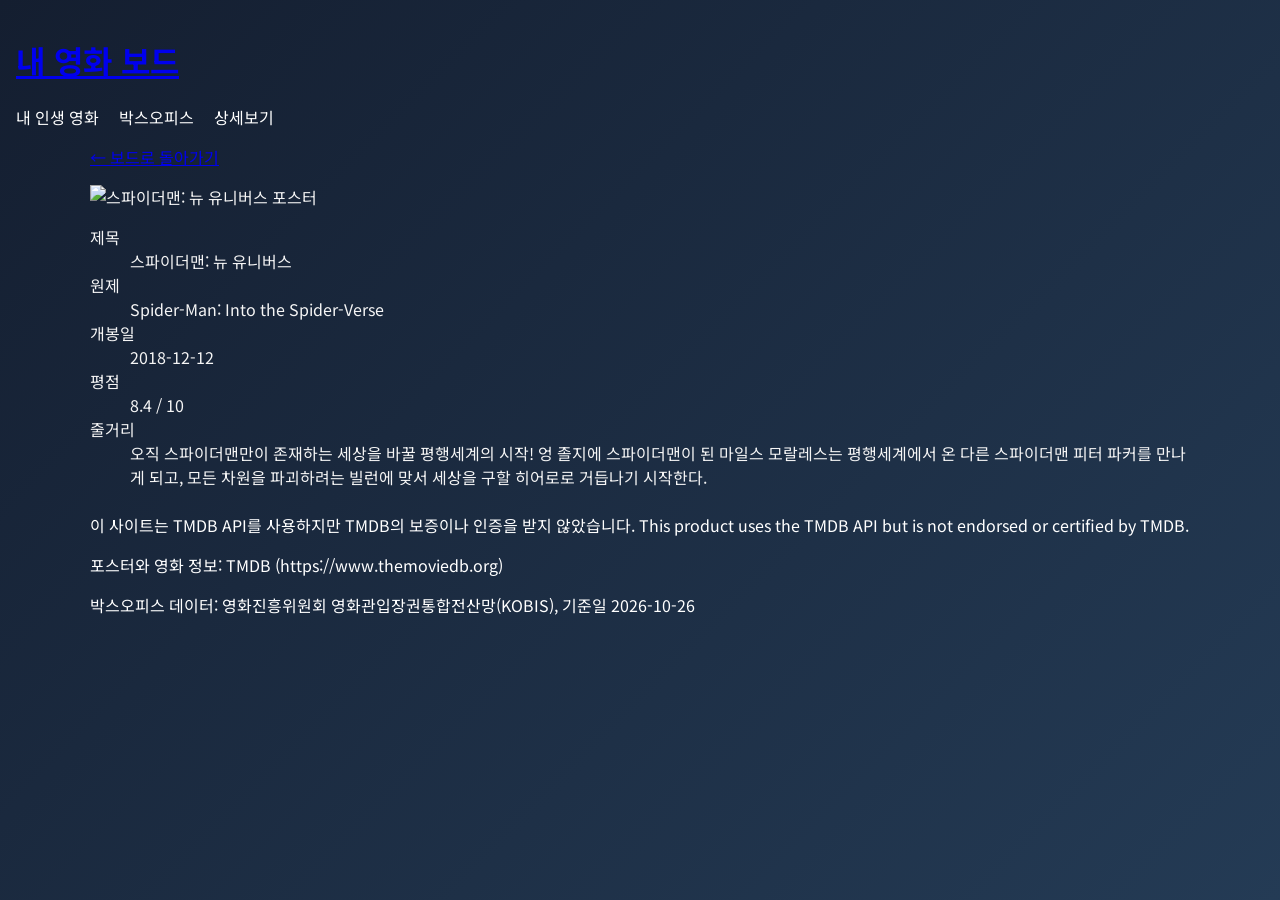
==== detail.html @ 898d3880 "Create detail.html" ====
<!DOCTYPE html>
<html lang="ko">
<head>
  <meta charset="UTF-8">
  <meta name="viewport" content="width=device-width, initial-scale=1.0">
  <title>스파이더맨: 뉴 유니버스 - 상세 정보</title>
  <link rel="preconnect" href="https://fonts.googleapis.com">
  <link rel="preconnect" href="https://fonts.gstatic.com" crossorigin>
  <link href="https://fonts.googleapis.com/css2?family=Black+Han+Sans&family=Noto+Sans+KR:wght@400;700&display=swap" rel="stylesheet">
  <link rel="stylesheet" href="style.css">
</head>
<body class="detail-page">
  <header>
    <div class="header-container">
      <h1><a href="index.html">내 영화 보드</a></h1>
      <nav>
        <ul>
          <li><a href="index.html#mine">내 인생 영화</a></li>
          <li><a href="index.html#boxoffice">박스오피스</a></li>
          <li><a href="detail.html">상세보기</a></li>
        </ul>
      </nav>
    </div>
  </header>

  <main>
    <p class="back-link"><a href="index.html">&larr; 보드로 돌아가기</a></p>

    <article class="detail">
      <div class="detail-poster">
        <img src="https://image.tmdb.org/t/p/w500/iiZZdoQBEYBv6id8su7ImL0oCbD.jpg" alt="스파이더맨: 뉴 유니버스 포스터">
      </div>
      <div class="detail-info">
        <dl>
          <dt>제목</dt>
          <dd>스파이더맨: 뉴 유니버스</dd>
          
          <dt>원제</dt>
          <dd>Spider-Man: Into the Spider-Verse</dd>
          
          <dt>개봉일</dt>
          <dd>2018-12-12</dd>
          
          <dt>평점</dt>
          <dd>8.4 / 10</dd>
          
          <dt>줄거리</dt>
          <dd>
            오직 스파이더맨만이 존재하는 세상을 바꿀 평행세계의 시작! 엉 졸지에 스파이더맨이 된 마일스 모랄레스는 평행세계에서 온 다른 스파이더맨 피터 파커를 만나게 되고, 모든 차원을 파괴하려는 빌런에 맞서 세상을 구할 히어로로 거듭나기 시작한다.
          </dd>
        </dl>
      </div>
    </article>
  </main>

  <footer>
    <p>이 사이트는 TMDB API를 사용하지만 TMDB의 보증이나 인증을 받지 않았습니다. This product uses the TMDB API but is not endorsed or certified by TMDB.</p>
    <p>포스터와 영화 정보: TMDB (https://www.themoviedb.org)</p>
    <p>박스오피스 데이터: 영화진흥위원회 영화관입장권통합전산망(KOBIS), 기준일 2026-10-26</p>
  </footer>
</body>
</html>
---- style.css ----
body {
    background: linear-gradient(135deg, #141e30, #243b55);
    min-height: 100vh;
    box-sizing: border-box;
    margin: 0;
    padding: 16px;
    color: #f5f5f5;
    font-family: "Noto Sans KR", sans-serif;
}

main,
.top,
.hero,
footer {
    max-width: 1100px;
    margin: 0 auto 24px;
}

.top {
    display: flex;
    justify-content: space-between;
    align-items: center;
}

nav ul {
    display: flex;
    flex-direction: column;
    gap: 8px;
    list-style: none;
    margin: 0;
    padding: 0;
}

nav a {
    color: #fff;
    text-decoration: none;
}

.hero {
    /* 외부 URL 대신 로컬/상대 경로 이미지를 사용하거나, 백업 단색 배경 지정 */
    background-color: #1a2639;
    background-image: linear-gradient(rgba(0, 0, 0, 0.6), rgba(0, 0, 0, 0.6)), url("./images/hero-bg.jpg");
    background-size: cover;
    background-position: center;
    min-height: 40vh;
    padding: 24px;
    box-sizing: border-box;
    color: #fff;
    border-radius: 12px;
    display: flex;
    flex-direction: column;
    justify-content: center;
}

h1,
footer {
    color: #fff;
}

.board {
    display: grid;
    grid-template-columns: repeat(auto-fit, minmax(200px, 1fr));
    gap: 20px;
}

.card {
    position: relative;
    border-radius: 12px;
    overflow: hidden;
    box-shadow: 0 4px 12px rgba(0, 0, 0, 0.3);
    background: #fff;
    color: #222222;
    transition: transform 0.3s, box-shadow 0.3s;
    animation: rise 0.6s ease-out forwards;
}

/* 카드가 늘어나도 자동으로 지연 시간이 적용되도록 설정 */
.card:nth-child(1) { animation-delay: 0s; }
.card:nth-child(2) { animation-delay: 0.1s; }
.card:nth-child(3) { animation-delay: 0.2s; }
.card:nth-child(4) { animation-delay: 0.3s; }
.card:nth-child(5) { animation-delay: 0.4s; }

.card:hover {
    transform: translateY(-8px);
    box-shadow: 0 12px 32px rgba(255, 193, 7, 0.6);
}

.info {
    padding: 12px;
}

.poster {
    width: 100%;
    display: block;
    aspect-ratio: 2 / 3;
    object-fit: cover;
}

.badge {
    position: absolute;
    top: 12px;
    right: 12px;
    background: #ffc107;
    color: #222;
    padding: 4px 10px;
    border-radius: 999px;
    font-weight: bold;
    animation: pulse 1s infinite alternate;
}

/* @keyframes 구문 정상화 (from -> to) */
@keyframes pulse {
    0% {
        transform: scale(1);
    }
    100% {
        transform: scale(1.15);
    }
}

@keyframes rise {
    from {
        opacity: 0;
        transform: translateY(20px);
    }
    to {
        opacity: 1;
        transform: translateY(0);
    }
}

@media (min-width: 600px) {
    nav ul {
        flex-direction: row;
        gap: 20px;
    }
}

@media (min-width: 1024px) {
    .hero {
        min-height: 60vh;
    }

    .hero h2 {
        font-size: 3rem;
    }
}
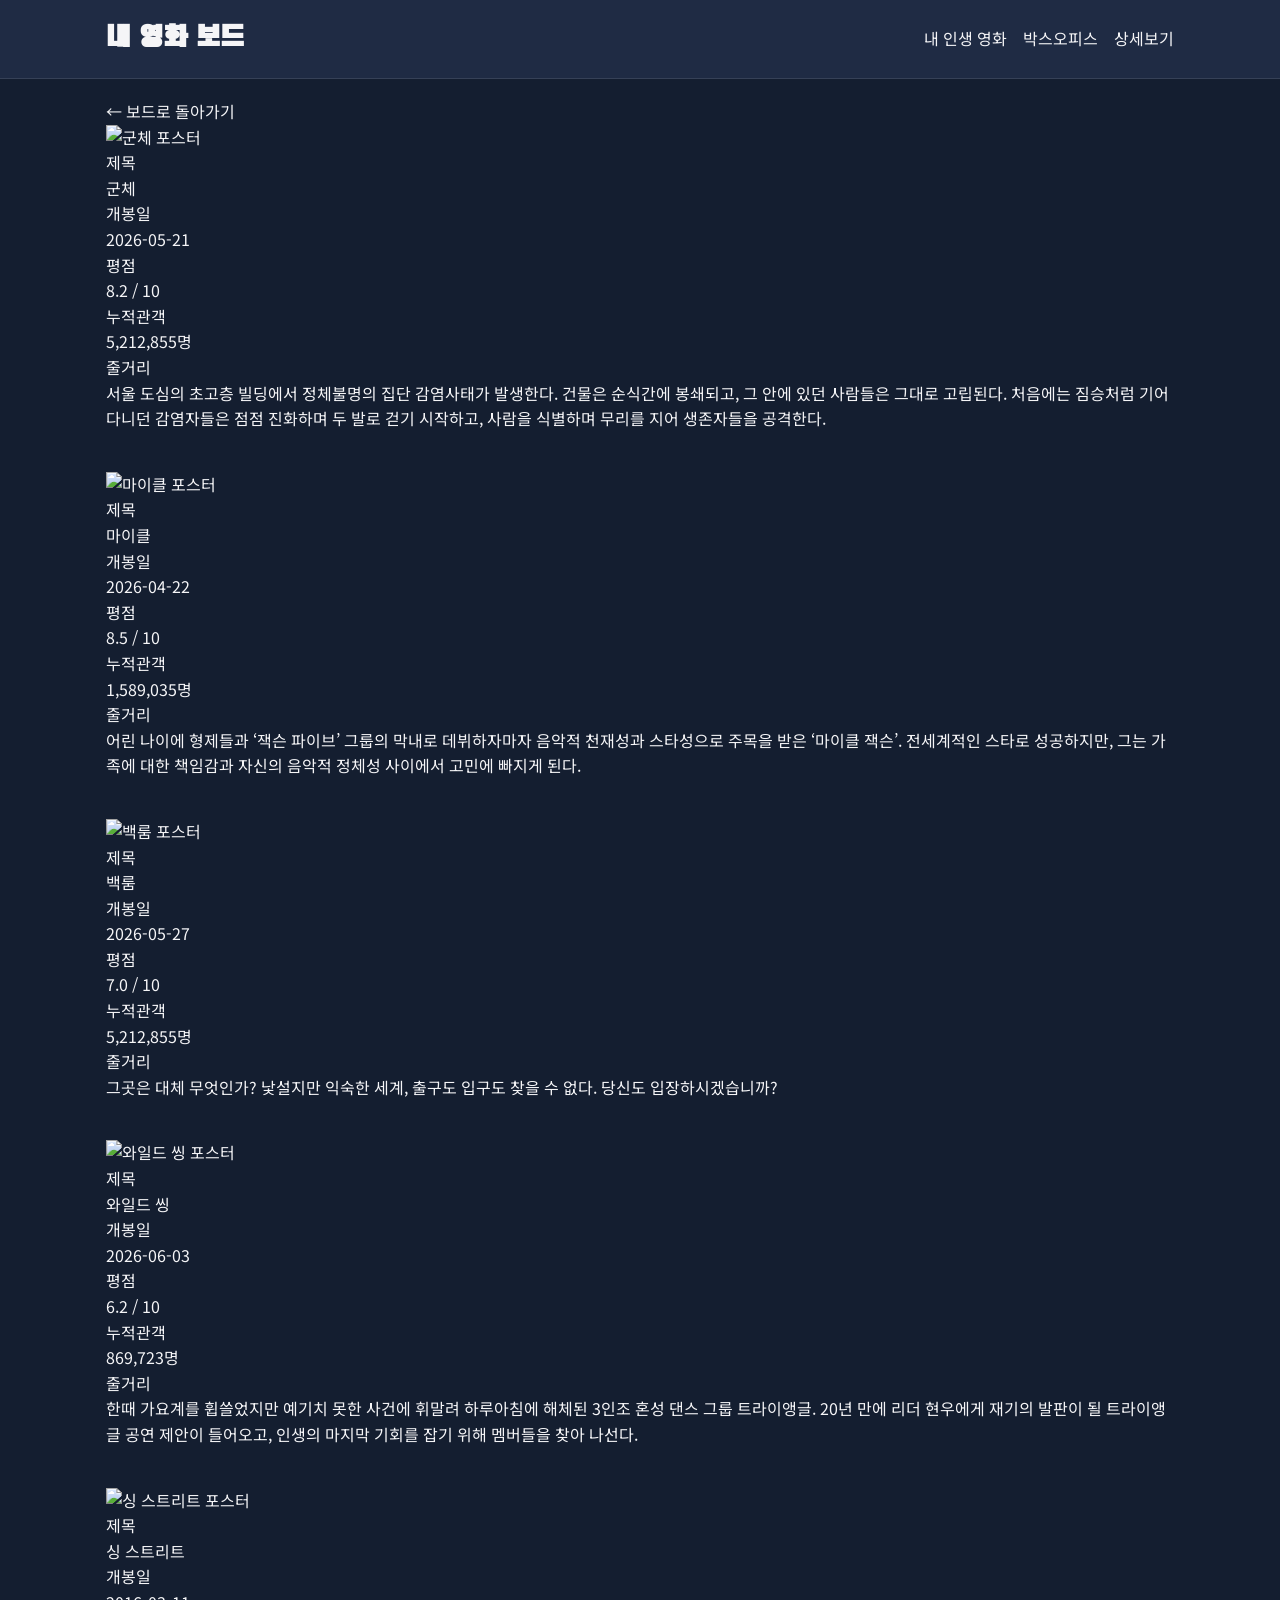
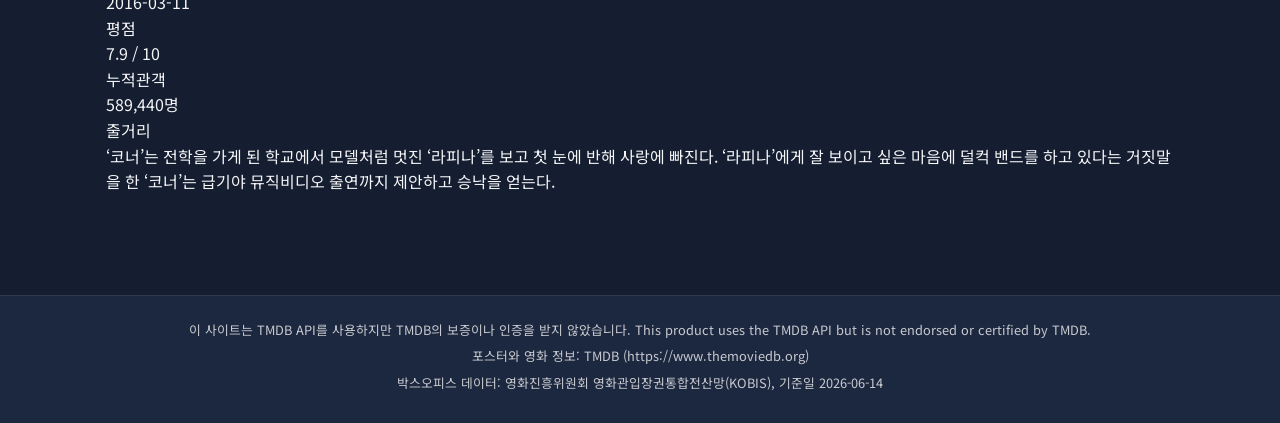
==== commit 98d4d2b1: "Update movie details in detail.html" ====
--- a/detail.html
+++ b/detail.html
@@ -3,7 +3,7 @@
 <head>
   <meta charset="UTF-8">
   <meta name="viewport" content="width=device-width, initial-scale=1.0">
-  <title>스파이더맨: 뉴 유니버스 - 상세 정보</title>
+  <title>일별 박스오피스 TOP 5 - 상세 정보</title>
   <link rel="preconnect" href="https://fonts.googleapis.com">
   <link rel="preconnect" href="https://fonts.gstatic.com" crossorigin>
   <link href="https://fonts.googleapis.com/css2?family=Black+Han+Sans&family=Noto+Sans+KR:wght@400;700&display=swap" rel="stylesheet">
@@ -26,37 +26,147 @@
   <main>
     <p class="back-link"><a href="index.html">&larr; 보드로 돌아가기</a></p>
 
-    <article class="detail">
+    <!-- 1. 군체 -->
+    <article class="detail" style="margin-bottom: 40px;">
       <div class="detail-poster">
-        <img src="https://image.tmdb.org/t/p/w500/iiZZdoQBEYBv6id8su7ImL0oCbD.jpg" alt="스파이더맨: 뉴 유니버스 포스터">
+        <img src="https://image.tmdb.org/t/p/w500/hDPGsJxo8xX0OyqcMB8xI3RdaF3.jpg" alt="군체 포스터">
       </div>
       <div class="detail-info">
         <dl>
           <dt>제목</dt>
-          <dd>스파이더맨: 뉴 유니버스</dd>
-          
-          <dt>원제</dt>
-          <dd>Spider-Man: Into the Spider-Verse</dd>
+          <dd>군체</dd>
           
           <dt>개봉일</dt>
-          <dd>2018-12-12</dd>
+          <dd>2026-05-21</dd>
           
           <dt>평점</dt>
-          <dd>8.4 / 10</dd>
+          <dd>8.2 / 10</dd>
           
+          <dt>누적관객</dt>
+          <dd>5,212,855명</dd>
+
           <dt>줄거리</dt>
           <dd>
-            오직 스파이더맨만이 존재하는 세상을 바꿀 평행세계의 시작! 엉 졸지에 스파이더맨이 된 마일스 모랄레스는 평행세계에서 온 다른 스파이더맨 피터 파커를 만나게 되고, 모든 차원을 파괴하려는 빌런에 맞서 세상을 구할 히어로로 거듭나기 시작한다.
+            서울 도심의 초고층 빌딩에서 정체불명의 집단 감염사태가 발생한다. 건물은 순식간에 봉쇄되고, 그 안에 있던 사람들은 그대로 고립된다. 처음에는 짐승처럼 기어다니던 감염자들은 점점 진화하며 두 발로 걷기 시작하고, 사람을 식별하며 무리를 지어 생존자들을 공격한다.
           </dd>
         </dl>
       </div>
     </article>
+
+    <!-- 2. 마이클 -->
+    <article class="detail" style="margin-bottom: 40px;">
+      <div class="detail-poster">
+        <img src="https://image.tmdb.org/t/p/w500/piMZqtd0gGS7OgkhDwiQ7vVViBQ.jpg" alt="마이클 포스터">
+      </div>
+      <div class="detail-info">
+        <dl>
+          <dt>제목</dt>
+          <dd>마이클</dd>
+          
+          <dt>개봉일</dt>
+          <dd>2026-04-22</dd>
+          
+          <dt>평점</dt>
+          <dd>8.5 / 10</dd>
+          
+          <dt>누적관객</dt>
+          <dd>1,589,035명</dd>
+
+          <dt>줄거리</dt>
+          <dd>
+            어린 나이에 형제들과 ‘잭슨 파이브’ 그룹의 막내로 데뷔하자마자 음악적 천재성과 스타성으로 주목을 받은 ‘마이클 잭슨’. 전세계적인 스타로 성공하지만, 그는 가족에 대한 책임감과 자신의 음악적 정체성 사이에서 고민에 빠지게 된다.
+          </dd>
+        </dl>
+      </div>
+    </article>
+
+    <!-- 3. 백룸 -->
+    <article class="detail" style="margin-bottom: 40px;">
+      <div class="detail-poster">
+        <img src="https://image.tmdb.org/t/p/w500/tcqLtpb8EUDqbct2YFl8ZGNfP2p.jpg" alt="백룸 포스터">
+      </div>
+      <div class="detail-info">
+        <dl>
+          <dt>제목</dt>
+          <dd>백룸</dd>
+          
+          <dt>개봉일</dt>
+          <dd>2026-05-27</dd>
+          
+          <dt>평점</dt>
+          <dd>7.0 / 10</dd>
+          
+          <dt>누적관객</dt>
+          <dd>5,212,855명</dd>
+
+          <dt>줄거리</dt>
+          <dd>
+            그곳은 대체 무엇인가? 낯설지만 익숙한 세계, 출구도 입구도 찾을 수 없다. 당신도 입장하시겠습니까?
+          </dd>
+        </dl>
+      </div>
+    </article>
+
+    <!-- 4. 와일드 씽 -->
+    <article class="detail" style="margin-bottom: 40px;">
+      <div class="detail-poster">
+        <img src="https://image.tmdb.org/t/p/w500/s4IUDzLZJb4CosgEXcmouY32Jfg.jpg" alt="와일드 씽 포스터">
+      </div>
+      <div class="detail-info">
+        <dl>
+          <dt>제목</dt>
+          <dd>와일드 씽</dd>
+          
+          <dt>개봉일</dt>
+          <dd>2026-06-03</dd>
+          
+          <dt>평점</dt>
+          <dd>6.2 / 10</dd>
+          
+          <dt>누적관객</dt>
+          <dd>869,723명</dd>
+
+          <dt>줄거리</dt>
+          <dd>
+            한때 가요계를 휩쓸었지만 예기치 못한 사건에 휘말려 하루아침에 해체된 3인조 혼성 댄스 그룹 트라이앵글. 20년 만에 리더 현우에게 재기의 발판이 될 트라이앵글 공연 제안이 들어오고, 인생의 마지막 기회를 잡기 위해 멤버들을 찾아 나선다.
+          </dd>
+        </dl>
+      </div>
+    </article>
+
+    <!-- 5. 싱 스트리트 -->
+    <article class="detail" style="margin-bottom: 40px;">
+      <div class="detail-poster">
+        <img src="https://image.tmdb.org/t/p/w500/kUYfLv9V5mKPb2lJadzgOI67AFt.jpg" alt="싱 스트리트 포스터">
+      </div>
+      <div class="detail-info">
+        <dl>
+          <dt>제목</dt>
+          <dd>싱 스트리트</dd>
+          
+          <dt>개봉일</dt>
+          <dd>2016-03-11</dd>
+          
+          <dt>평점</dt>
+          <dd>7.9 / 10</dd>
+          
+          <dt>누적관객</dt>
+          <dd>589,440명</dd>
+
+          <dt>줄거리</dt>
+          <dd>
+            ‘코너’는 전학을 가게 된 학교에서 모델처럼 멋진 ‘라피나’를 보고 첫 눈에 반해 사랑에 빠진다. ‘라피나’에게 잘 보이고 싶은 마음에 덜컥 밴드를 하고 있다는 거짓말을 한 ‘코너’는 급기야 뮤직비디오 출연까지 제안하고 승낙을 얻는다.
+          </dd>
+        </dl>
+      </div>
+    </article>
+
   </main>
 
   <footer>
     <p>이 사이트는 TMDB API를 사용하지만 TMDB의 보증이나 인증을 받지 않았습니다. This product uses the TMDB API but is not endorsed or certified by TMDB.</p>
     <p>포스터와 영화 정보: TMDB (https://www.themoviedb.org)</p>
-    <p>박스오피스 데이터: 영화진흥위원회 영화관입장권통합전산망(KOBIS), 기준일 2026-10-26</p>
+    <p>박스오피스 데이터: 영화진흥위원회 영화관입장권통합전산망(KOBIS), 기준일 2026-06-14</p>
   </footer>
 </body>
 </html>
--- a/style.css
+++ b/style.css
@@ -1,148 +1,250 @@
+:root {
+  --bg: #141e30;
+  --surface: #1f2b44;
+  --text: #f5f5f7;
+  --accent: #4da3ff;
+  --warn: #ff5a5f;
+  --font-title: "Black Han Sans", sans-serif;
+  --font-body: "Noto Sans KR", sans-serif;
+  --gap: 20px;
+}
+
+* {
+  box-sizing: border-box;
+  margin: 0;
+  padding: 0;
+}
+
 body {
-    background: linear-gradient(135deg, #141e30, #243b55);
-    min-height: 100vh;
-    box-sizing: border-box;
-    margin: 0;
-    padding: 16px;
-    color: #f5f5f5;
-    font-family: "Noto Sans KR", sans-serif;
-}
-
-main,
-.top,
-.hero,
+  background-color: var(--bg);
+  color: var(--text);
+  font-family: var(--font-body);
+  line-height: 1.6;
+}
+
+a {
+  color: inherit;
+  text-decoration: none;
+}
+
+main {
+  max-width: 1100px;
+  margin: 0 auto;
+  padding: 20px 16px;
+}
+
+header {
+  background-color: var(--surface);
+  border-bottom: 1px solid rgba(255, 255, 255, 0.1);
+  position: sticky;
+  top: 0;
+  z-index: 100;
+}
+
+.header-container {
+  max-width: 1100px;
+  margin: 0 auto;
+  padding: 16px;
+  display: flex;
+  flex-direction: column;
+  align-items: center;
+  gap: 12px;
+}
+
+header h1 {
+  font-family: var(--font-title);
+  font-size: 1.8rem;
+  color: var(--text);
+}
+
+header nav ul {
+  display: flex;
+  list-style: none;
+  gap: 16px;
+}
+
+header nav a:hover {
+  color: var(--accent);
+}
+
+.hero {
+  background: linear-gradient(rgba(0, 0, 0, 0.65), rgba(0, 0, 0, 0.65)),
+              url("https://image.tmdb.org/t/p/w1280/4tjxYg2AbOzzG9G1YuiT2NzYhlH.jpg") center/cover no-repeat;
+  height: 30vh;
+  min-height: 200px;
+  display: flex;
+  align-items: center;
+  justify-content: center;
+  text-align: center;
+  padding: 20px;
+}
+
+.hero-content h2 {
+  font-family: var(--font-title);
+  font-size: 2.2rem;
+  margin-bottom: 8px;
+  color: var(--text);
+}
+
+.hero-content p {
+  font-size: 1rem;
+  opacity: 0.9;
+}
+
+section {
+  margin-bottom: 40px;
+}
+
+section h2 {
+  font-family: var(--font-title);
+  font-size: 1.6rem;
+  margin-bottom: 4px;
+  color: var(--text);
+}
+
+.basis {
+  font-size: 0.85rem;
+  color: rgba(245, 245, 247, 0.6);
+  margin-bottom: 16px;
+}
+
+.board {
+  display: grid;
+  grid-template-columns: 1fr;
+  gap: var(--gap);
+}
+
+.card {
+  background-color: var(--surface);
+  border-radius: 12px;
+  overflow: hidden;
+  position: relative;
+  transition: transform 0.3s ease, box-shadow 0.3s ease;
+}
+
+.card:hover {
+  transform: translateY(-8px);
+  box-shadow: 0 10px 20px rgba(255, 215, 0, 0.3);
+}
+
+.card .poster {
+  width: 100%;
+  aspect-ratio: 2/3;
+  object-fit: cover;
+  display: block;
+}
+
+.card .info {
+  padding: 16px;
+}
+
+.card .info h3 {
+  font-size: 1.1rem;
+  font-family: var(--font-body);
+  font-weight: 700;
+  margin-bottom: 6px;
+  white-space: nowrap;
+  overflow: hidden;
+  text-overflow: ellipsis;
+}
+
+.card .info .year,
+.card .info .audience {
+  font-size: 0.85rem;
+  opacity: 0.8;
+}
+
+.card .rank {
+  position: absolute;
+  top: 12px;
+  left: 12px;
+  background-color: var(--warn);
+  color: var(--text);
+  font-weight: bold;
+  width: 28px;
+  height: 28px;
+  border-radius: 50%;
+  display: flex;
+  align-items: center;
+  justify-content: center;
+  font-size: 0.9rem;
+}
+
+.card .badge {
+  position: absolute;
+  top: 12px;
+  right: 12px;
+  background-color: rgba(0, 0, 0, 0.75);
+  color: var(--accent);
+  padding: 4px 8px;
+  border-radius: 12px;
+  font-size: 0.8rem;
+  font-weight: bold;
+}
+
+.card .change {
+  margin-top: 8px;
+  font-size: 0.85rem;
+  font-weight: bold;
+}
+
+.change.up {
+  color: var(--warn);
+}
+.change.up::before {
+  content: "▲ ";
+}
+
+.change.down {
+  color: var(--accent);
+}
+.change.down::before {
+  content: "▼ ";
+}
+
+.change.new {
+  color: var(--warn);
+}
+.change.new::before {
+  content: "NEW ";
+}
+
 footer {
-    max-width: 1100px;
-    margin: 0 auto 24px;
-}
-
-.top {
-    display: flex;
+  background-color: var(--surface);
+  padding: 24px 16px;
+  text-align: center;
+  font-size: 0.8rem;
+  opacity: 0.8;
+  margin-top: 40px;
+  border-top: 1px solid rgba(255, 255, 255, 0.1);
+}
+
+footer p {
+  margin-bottom: 6px;
+}
+
+@media (min-width: 600px) {
+  .header-container {
+    flex-direction: row;
     justify-content: space-between;
     align-items: center;
-}
-
-nav ul {
-    display: flex;
-    flex-direction: column;
-    gap: 8px;
-    list-style: none;
-    margin: 0;
-    padding: 0;
-}
-
-nav a {
-    color: #fff;
-    text-decoration: none;
-}
-
-.hero {
-    /* 외부 URL 대신 로컬/상대 경로 이미지를 사용하거나, 백업 단색 배경 지정 */
-    background-color: #1a2639;
-    background-image: linear-gradient(rgba(0, 0, 0, 0.6), rgba(0, 0, 0, 0.6)), url("./images/hero-bg.jpg");
-    background-size: cover;
-    background-position: center;
-    min-height: 40vh;
-    padding: 24px;
-    box-sizing: border-box;
-    color: #fff;
-    border-radius: 12px;
-    display: flex;
-    flex-direction: column;
-    justify-content: center;
-}
-
-h1,
-footer {
-    color: #fff;
-}
-
-.board {
-    display: grid;
-    grid-template-columns: repeat(auto-fit, minmax(200px, 1fr));
-    gap: 20px;
-}
-
-.card {
-    position: relative;
-    border-radius: 12px;
-    overflow: hidden;
-    box-shadow: 0 4px 12px rgba(0, 0, 0, 0.3);
-    background: #fff;
-    color: #222222;
-    transition: transform 0.3s, box-shadow 0.3s;
-    animation: rise 0.6s ease-out forwards;
-}
-
-/* 카드가 늘어나도 자동으로 지연 시간이 적용되도록 설정 */
-.card:nth-child(1) { animation-delay: 0s; }
-.card:nth-child(2) { animation-delay: 0.1s; }
-.card:nth-child(3) { animation-delay: 0.2s; }
-.card:nth-child(4) { animation-delay: 0.3s; }
-.card:nth-child(5) { animation-delay: 0.4s; }
-
-.card:hover {
-    transform: translateY(-8px);
-    box-shadow: 0 12px 32px rgba(255, 193, 7, 0.6);
-}
-
-.info {
-    padding: 12px;
-}
-
-.poster {
-    width: 100%;
-    display: block;
-    aspect-ratio: 2 / 3;
-    object-fit: cover;
-}
-
-.badge {
-    position: absolute;
-    top: 12px;
-    right: 12px;
-    background: #ffc107;
-    color: #222;
-    padding: 4px 10px;
-    border-radius: 999px;
-    font-weight: bold;
-    animation: pulse 1s infinite alternate;
-}
-
-/* @keyframes 구문 정상화 (from -> to) */
-@keyframes pulse {
-    0% {
-        transform: scale(1);
-    }
-    100% {
-        transform: scale(1.15);
-    }
-}
-
-@keyframes rise {
-    from {
-        opacity: 0;
-        transform: translateY(20px);
-    }
-    to {
-        opacity: 1;
-        transform: translateY(0);
-    }
-}
-
-@media (min-width: 600px) {
-    nav ul {
-        flex-direction: row;
-        gap: 20px;
-    }
+  }
+
+  .board {
+    grid-template-columns: repeat(2, 1fr);
+  }
+
+  .detail {
+    grid-template-columns: 1fr 2fr;
+  }
 }
 
 @media (min-width: 1024px) {
-    .hero {
-        min-height: 60vh;
-    }
-
-    .hero h2 {
-        font-size: 3rem;
-    }
-}
+  .hero {
+    height: 60vh;
+  }
+
+  .board {
+    grid-template-columns: repeat(4, 1fr);
+  }
+}
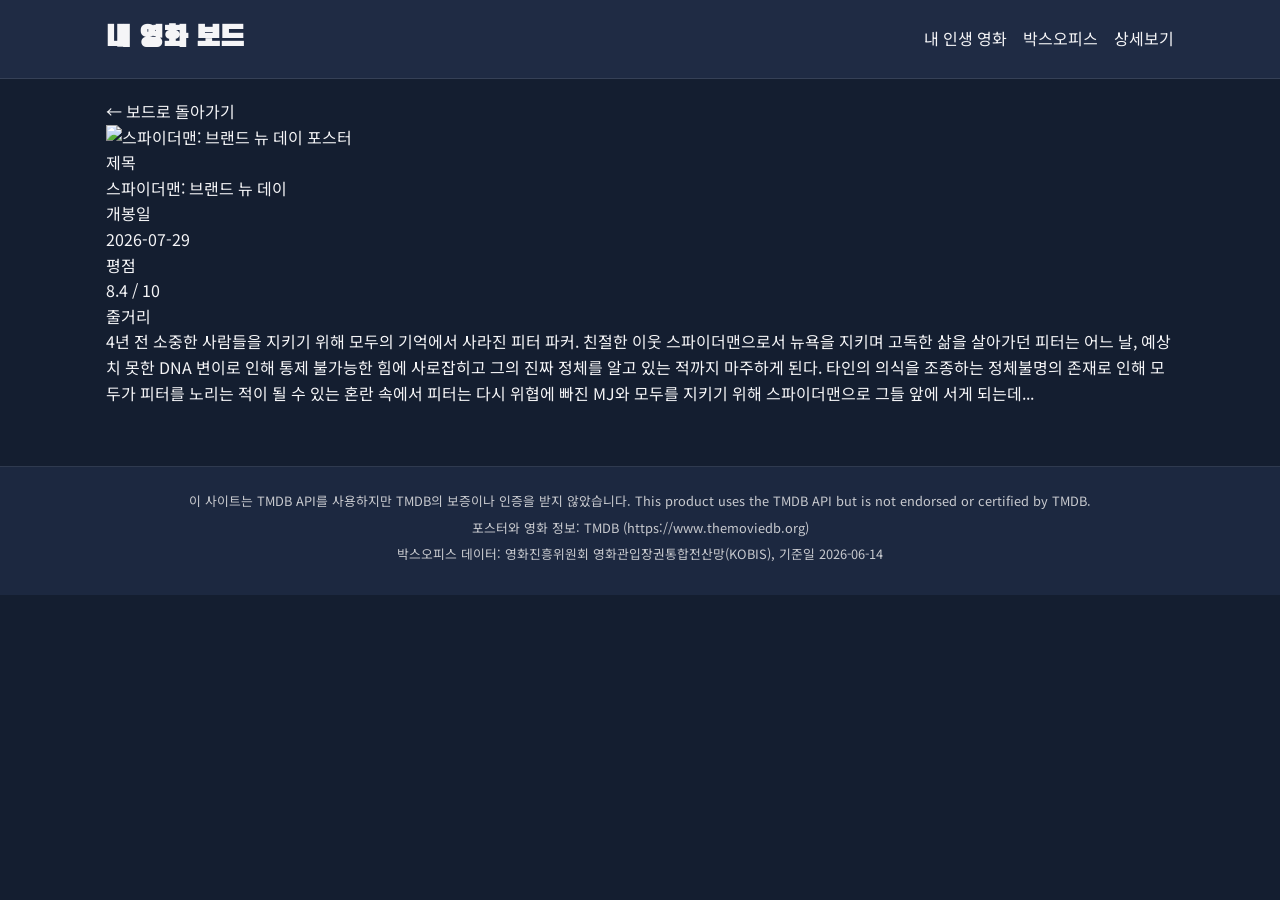
==== commit f6922df2: "Update detail.html" ====
--- a/detail.html
+++ b/detail.html
@@ -3,7 +3,7 @@
 <head>
   <meta charset="UTF-8">
   <meta name="viewport" content="width=device-width, initial-scale=1.0">
-  <title>일별 박스오피스 TOP 5 - 상세 정보</title>
+  <title>스파이더맨: 브랜드 뉴 데이 - 상세 정보</title>
   <link rel="preconnect" href="https://fonts.googleapis.com">
   <link rel="preconnect" href="https://fonts.gstatic.com" crossorigin>
   <link href="https://fonts.googleapis.com/css2?family=Black+Han+Sans&family=Noto+Sans+KR:wght@400;700&display=swap" rel="stylesheet">
@@ -26,141 +26,28 @@
   <main>
     <p class="back-link"><a href="index.html">&larr; 보드로 돌아가기</a></p>
 
-    <!-- 1. 군체 -->
-    <article class="detail" style="margin-bottom: 40px;">
+    <article class="detail">
       <div class="detail-poster">
-        <img src="https://image.tmdb.org/t/p/w500/hDPGsJxo8xX0OyqcMB8xI3RdaF3.jpg" alt="군체 포스터">
+        <img src="https://image.tmdb.org/t/p/w500/mt6uZzy7DAsncHlGGzMsyNgLR6v.jpg" alt="스파이더맨: 브랜드 뉴 데이 포스터">
       </div>
       <div class="detail-info">
         <dl>
           <dt>제목</dt>
-          <dd>군체</dd>
+          <dd>스파이더맨: 브랜드 뉴 데이</dd>
           
           <dt>개봉일</dt>
-          <dd>2026-05-21</dd>
+          <dd>2026-07-29</dd>
           
           <dt>평점</dt>
-          <dd>8.2 / 10</dd>
+          <dd>8.4 / 10</dd>
           
-          <dt>누적관객</dt>
-          <dd>5,212,855명</dd>
-
           <dt>줄거리</dt>
           <dd>
-            서울 도심의 초고층 빌딩에서 정체불명의 집단 감염사태가 발생한다. 건물은 순식간에 봉쇄되고, 그 안에 있던 사람들은 그대로 고립된다. 처음에는 짐승처럼 기어다니던 감염자들은 점점 진화하며 두 발로 걷기 시작하고, 사람을 식별하며 무리를 지어 생존자들을 공격한다.
+            4년 전 소중한 사람들을 지키기 위해 모두의 기억에서 사라진 피터 파커. 친절한 이웃 스파이더맨으로서 뉴욕을 지키며 고독한 삶을 살아가던 피터는 어느 날, 예상치 못한 DNA 변이로 인해 통제 불가능한 힘에 사로잡히고 그의 진짜 정체를 알고 있는 적까지 마주하게 된다. 타인의 의식을 조종하는 정체불명의 존재로 인해 모두가 피터를 노리는 적이 될 수 있는 혼란 속에서 피터는 다시 위협에 빠진 MJ와 모두를 지키기 위해 스파이더맨으로 그들 앞에 서게 되는데...
           </dd>
         </dl>
       </div>
     </article>
-
-    <!-- 2. 마이클 -->
-    <article class="detail" style="margin-bottom: 40px;">
-      <div class="detail-poster">
-        <img src="https://image.tmdb.org/t/p/w500/piMZqtd0gGS7OgkhDwiQ7vVViBQ.jpg" alt="마이클 포스터">
-      </div>
-      <div class="detail-info">
-        <dl>
-          <dt>제목</dt>
-          <dd>마이클</dd>
-          
-          <dt>개봉일</dt>
-          <dd>2026-04-22</dd>
-          
-          <dt>평점</dt>
-          <dd>8.5 / 10</dd>
-          
-          <dt>누적관객</dt>
-          <dd>1,589,035명</dd>
-
-          <dt>줄거리</dt>
-          <dd>
-            어린 나이에 형제들과 ‘잭슨 파이브’ 그룹의 막내로 데뷔하자마자 음악적 천재성과 스타성으로 주목을 받은 ‘마이클 잭슨’. 전세계적인 스타로 성공하지만, 그는 가족에 대한 책임감과 자신의 음악적 정체성 사이에서 고민에 빠지게 된다.
-          </dd>
-        </dl>
-      </div>
-    </article>
-
-    <!-- 3. 백룸 -->
-    <article class="detail" style="margin-bottom: 40px;">
-      <div class="detail-poster">
-        <img src="https://image.tmdb.org/t/p/w500/tcqLtpb8EUDqbct2YFl8ZGNfP2p.jpg" alt="백룸 포스터">
-      </div>
-      <div class="detail-info">
-        <dl>
-          <dt>제목</dt>
-          <dd>백룸</dd>
-          
-          <dt>개봉일</dt>
-          <dd>2026-05-27</dd>
-          
-          <dt>평점</dt>
-          <dd>7.0 / 10</dd>
-          
-          <dt>누적관객</dt>
-          <dd>5,212,855명</dd>
-
-          <dt>줄거리</dt>
-          <dd>
-            그곳은 대체 무엇인가? 낯설지만 익숙한 세계, 출구도 입구도 찾을 수 없다. 당신도 입장하시겠습니까?
-          </dd>
-        </dl>
-      </div>
-    </article>
-
-    <!-- 4. 와일드 씽 -->
-    <article class="detail" style="margin-bottom: 40px;">
-      <div class="detail-poster">
-        <img src="https://image.tmdb.org/t/p/w500/s4IUDzLZJb4CosgEXcmouY32Jfg.jpg" alt="와일드 씽 포스터">
-      </div>
-      <div class="detail-info">
-        <dl>
-          <dt>제목</dt>
-          <dd>와일드 씽</dd>
-          
-          <dt>개봉일</dt>
-          <dd>2026-06-03</dd>
-          
-          <dt>평점</dt>
-          <dd>6.2 / 10</dd>
-          
-          <dt>누적관객</dt>
-          <dd>869,723명</dd>
-
-          <dt>줄거리</dt>
-          <dd>
-            한때 가요계를 휩쓸었지만 예기치 못한 사건에 휘말려 하루아침에 해체된 3인조 혼성 댄스 그룹 트라이앵글. 20년 만에 리더 현우에게 재기의 발판이 될 트라이앵글 공연 제안이 들어오고, 인생의 마지막 기회를 잡기 위해 멤버들을 찾아 나선다.
-          </dd>
-        </dl>
-      </div>
-    </article>
-
-    <!-- 5. 싱 스트리트 -->
-    <article class="detail" style="margin-bottom: 40px;">
-      <div class="detail-poster">
-        <img src="https://image.tmdb.org/t/p/w500/kUYfLv9V5mKPb2lJadzgOI67AFt.jpg" alt="싱 스트리트 포스터">
-      </div>
-      <div class="detail-info">
-        <dl>
-          <dt>제목</dt>
-          <dd>싱 스트리트</dd>
-          
-          <dt>개봉일</dt>
-          <dd>2016-03-11</dd>
-          
-          <dt>평점</dt>
-          <dd>7.9 / 10</dd>
-          
-          <dt>누적관객</dt>
-          <dd>589,440명</dd>
-
-          <dt>줄거리</dt>
-          <dd>
-            ‘코너’는 전학을 가게 된 학교에서 모델처럼 멋진 ‘라피나’를 보고 첫 눈에 반해 사랑에 빠진다. ‘라피나’에게 잘 보이고 싶은 마음에 덜컥 밴드를 하고 있다는 거짓말을 한 ‘코너’는 급기야 뮤직비디오 출연까지 제안하고 승낙을 얻는다.
-          </dd>
-        </dl>
-      </div>
-    </article>
-
   </main>
 
   <footer>
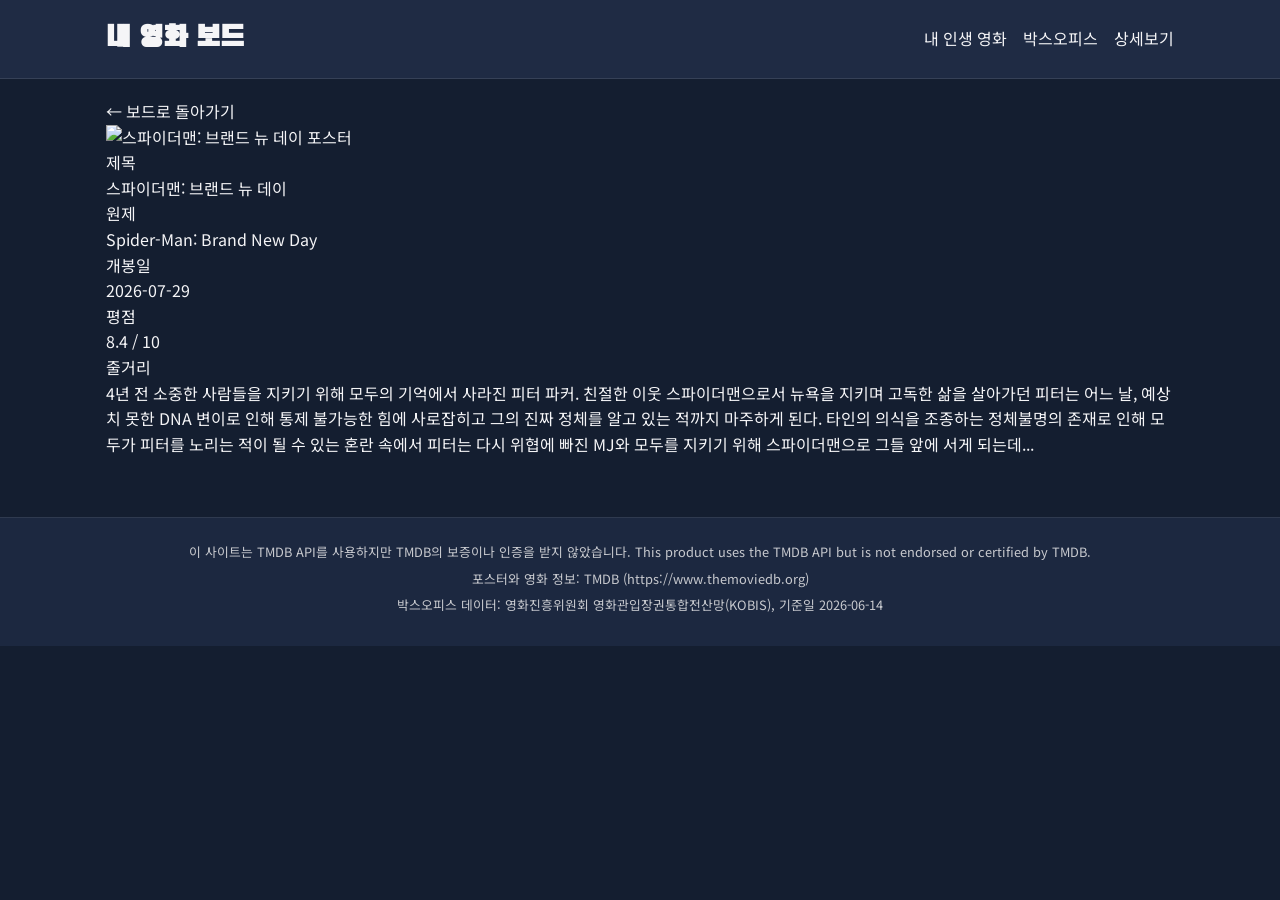
==== commit bd663490: "Update detail.html" ====
--- a/detail.html
+++ b/detail.html
@@ -24,7 +24,7 @@
   </header>
 
   <main>
-    <p class="back-link"><a href="index.html">&larr; 보드로 돌아가기</a></p>
+    <p><a href="index.html">&larr; 보드로 돌아가기</a></p>
 
     <article class="detail">
       <div class="detail-poster">
@@ -34,6 +34,9 @@
         <dl>
           <dt>제목</dt>
           <dd>스파이더맨: 브랜드 뉴 데이</dd>
+          
+          <dt>원제</dt>
+          <dd>Spider-Man: Brand New Day</dd>
           
           <dt>개봉일</dt>
           <dd>2026-07-29</dd>
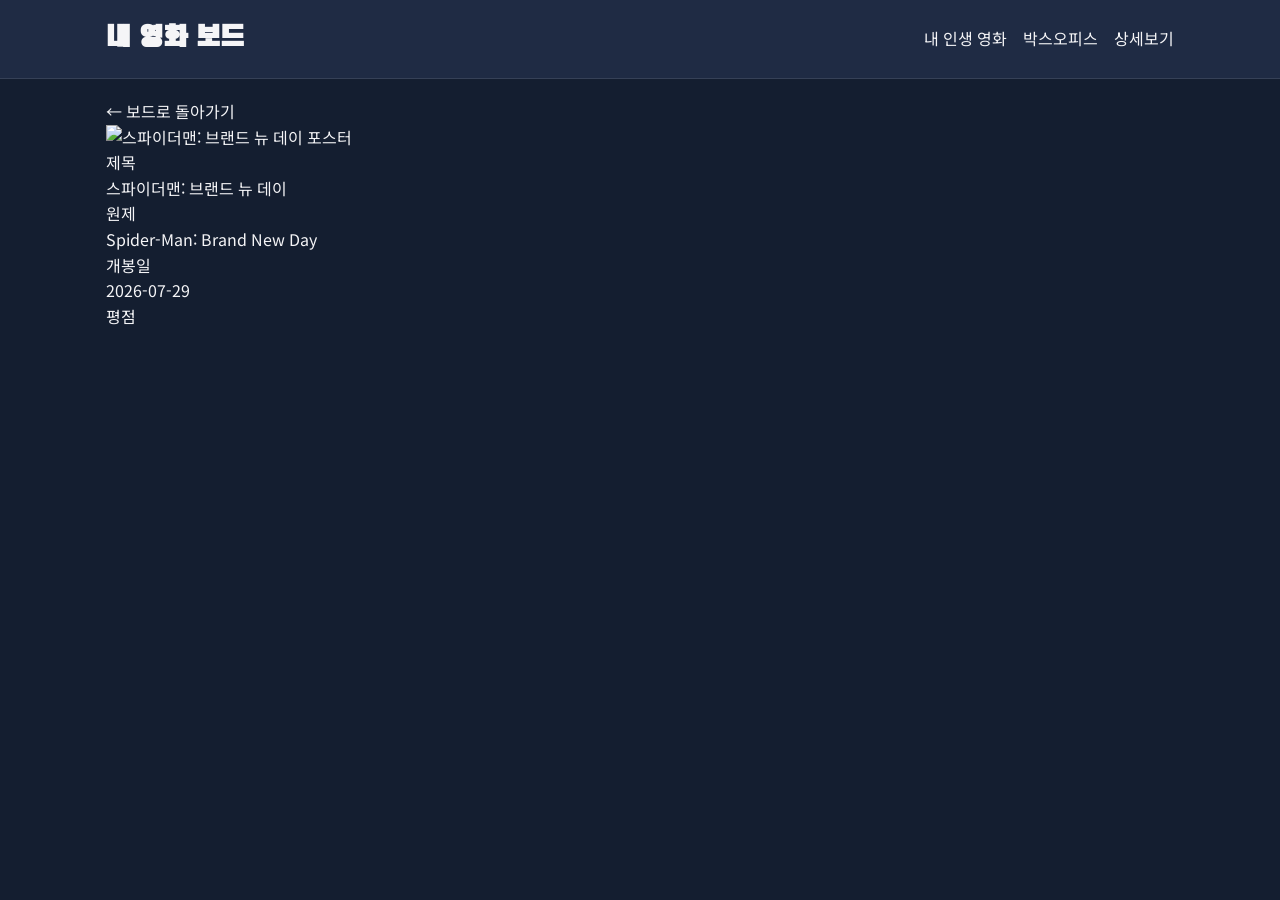
==== commit 83736f0b: "Update detail.html" ====
--- a/detail.html
+++ b/detail.html
@@ -24,7 +24,7 @@
   </header>
 
   <main>
-    <p><a href="index.html">&larr; 보드로 돌아가기</a></p>
+    <p class="back-link"><a href="index.html">&larr; 보드로 돌아가기</a></p>
 
     <article class="detail">
       <div class="detail-poster">
@@ -42,21 +42,4 @@
           <dd>2026-07-29</dd>
           
           <dt>평점</dt>
-          <dd>8.4 / 10</dd>
-          
-          <dt>줄거리</dt>
           <dd>
-            4년 전 소중한 사람들을 지키기 위해 모두의 기억에서 사라진 피터 파커. 친절한 이웃 스파이더맨으로서 뉴욕을 지키며 고독한 삶을 살아가던 피터는 어느 날, 예상치 못한 DNA 변이로 인해 통제 불가능한 힘에 사로잡히고 그의 진짜 정체를 알고 있는 적까지 마주하게 된다. 타인의 의식을 조종하는 정체불명의 존재로 인해 모두가 피터를 노리는 적이 될 수 있는 혼란 속에서 피터는 다시 위협에 빠진 MJ와 모두를 지키기 위해 스파이더맨으로 그들 앞에 서게 되는데...
-          </dd>
-        </dl>
-      </div>
-    </article>
-  </main>
-
-  <footer>
-    <p>이 사이트는 TMDB API를 사용하지만 TMDB의 보증이나 인증을 받지 않았습니다. This product uses the TMDB API but is not endorsed or certified by TMDB.</p>
-    <p>포스터와 영화 정보: TMDB (https://www.themoviedb.org)</p>
-    <p>박스오피스 데이터: 영화진흥위원회 영화관입장권통합전산망(KOBIS), 기준일 2026-06-14</p>
-  </footer>
-</body>
-</html>
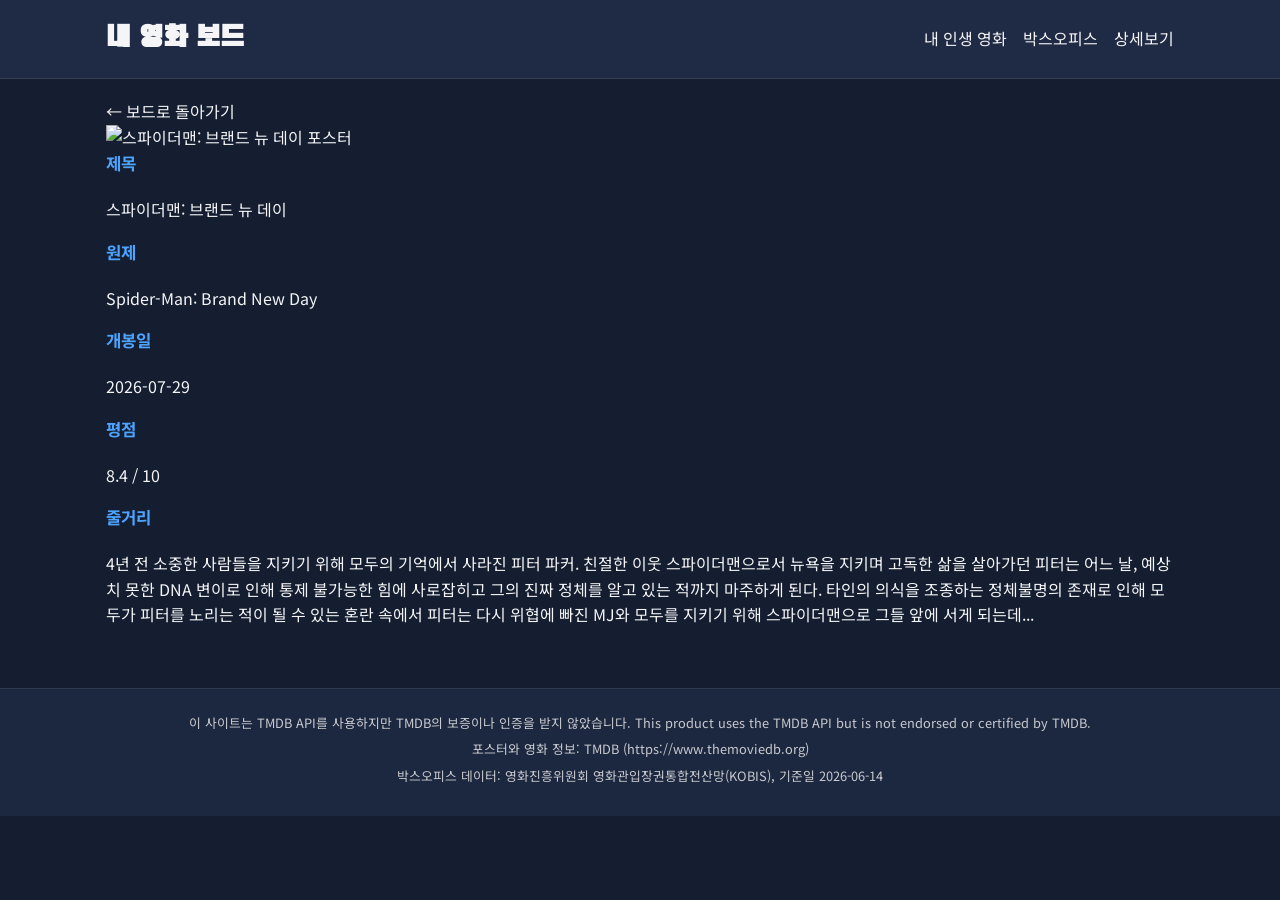
==== commit 149d8fbc: "Add rating and summary to detail.html" ====
--- a/detail.html
+++ b/detail.html
@@ -42,4 +42,21 @@
           <dd>2026-07-29</dd>
           
           <dt>평점</dt>
+          <dd>8.4 / 10</dd>
+          
+          <dt>줄거리</dt>
           <dd>
+            4년 전 소중한 사람들을 지키기 위해 모두의 기억에서 사라진 피터 파커. 친절한 이웃 스파이더맨으로서 뉴욕을 지키며 고독한 삶을 살아가던 피터는 어느 날, 예상치 못한 DNA 변이로 인해 통제 불가능한 힘에 사로잡히고 그의 진짜 정체를 알고 있는 적까지 마주하게 된다. 타인의 의식을 조종하는 정체불명의 존재로 인해 모두가 피터를 노리는 적이 될 수 있는 혼란 속에서 피터는 다시 위협에 빠진 MJ와 모두를 지키기 위해 스파이더맨으로 그들 앞에 서게 되는데...
+          </dd>
+        </dl>
+      </div>
+    </article>
+  </main>
+
+  <footer>
+    <p>이 사이트는 TMDB API를 사용하지만 TMDB의 보증이나 인증을 받지 않았습니다. This product uses the TMDB API but is not endorsed or certified by TMDB.</p>
+    <p>포스터와 영화 정보: TMDB (https://www.themoviedb.org)</p>
+    <p>박스오피스 데이터: 영화진흥위원회 영화관입장권통합전산망(KOBIS), 기준일 2026-06-14</p>
+  </footer>
+</body>
+</html>
--- a/style.css
+++ b/style.css
@@ -234,11 +234,24 @@
     grid-template-columns: repeat(2, 1fr);
   }
 
-  .detail {
-    grid-template-columns: 1fr 2fr;
-  }
-}
-
+.detail-info dl {
+  display: flex;
+  flex-direction: column;
+  gap: 16px;
+}
+
+.detail-info dt {
+  color: var(--accent);
+  font-weight: bold;
+  font-size: 1.05rem;
+  margin-bottom: 4px;
+}
+
+.detail-info dd {
+  color: var(--text);
+  margin-left: 0;
+  line-height: 1.6;
+}
 @media (min-width: 1024px) {
   .hero {
     height: 60vh;
